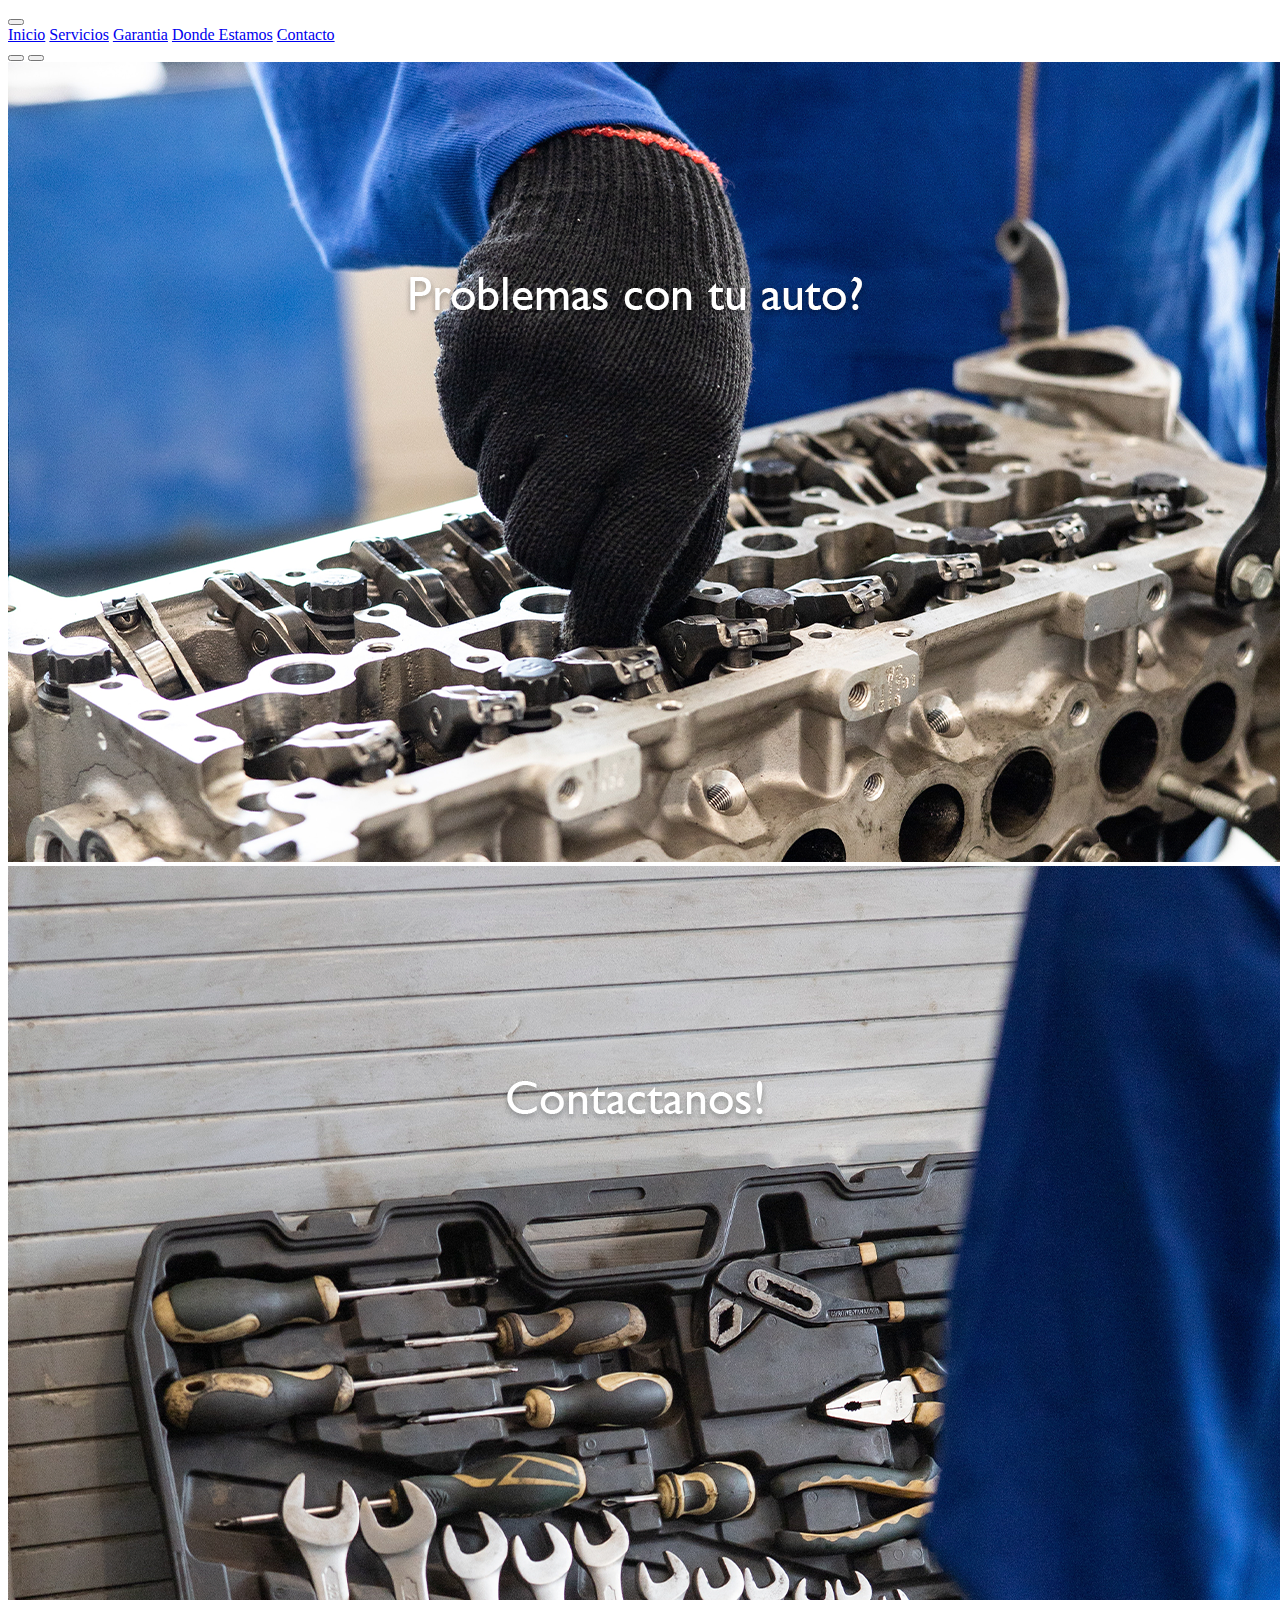
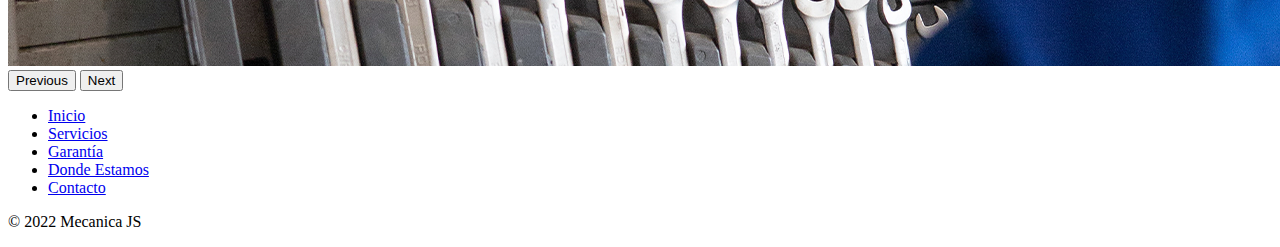
==== index.html @ 37ca134e "usando boostrap" ====
<!DOCTYPE html>
<html lang="en">
<head>
    <meta charset="UTF-8">
    <meta http-equiv="X-UA-Compatible" content="IE=edge">
    <meta name="viewport" content="width=device-width, initial-scale=1.0">
    <!-- Estilo Boostrap -->
    <link href="https://cdn.jsdelivr.net/npm/bootstrap@5.1.3/dist/css/bootstrap.min.css" rel="stylesheet" integrity="sha384-1BmE4kWBq78iYhFldvKuhfTAU6auU8tT94WrHftjDbrCEXSU1oBoqyl2QvZ6jIW3" crossorigin="anonymous">
    <!-- Estilo Propio -->
    <link rel="stylesheet" href="estilo.css">
    <title>Mecanica JS</title>
</head>
<body>
    <!-- menu -->
    <nav class="navbar navbar-expand-lg navbar-dark bg-dark">
      <div class="container-fluid">
        <button class="navbar-toggler" type="button" data-bs-toggle="collapse" data-bs-target="#navbarNavAltMarkup" aria-controls="navbarNavAltMarkup" aria-expanded="false" aria-label="Toggle navigation">
          <span class="navbar-toggler-icon"></span>
        </button>
        <div class="collapse navbar-collapse" id="navbarNavAltMarkup">
          <div class="navbar-nav">
            <a class="nav-link" aria-current="page" href="index.html">Inicio</a>
            <a class="nav-link" aria-current="page" href="servicios.html">Servicios</a>
            <a class="nav-link" aria-current="page" href="#">Garantia</a>
            <a class="nav-link" aria-current="page" href="#">Donde Estamos</a>
            <a class="nav-link" aria-current="page" href="#">Contacto</a>
          </div>
        </div>
      </div>
    </nav>
    <!-- carrousel -->
      <div id="carouselExampleIndicators" class="carousel slide" data-bs-ride="carousel">
        <div class="carousel-indicators">
          <button type="button" data-bs-target="#carouselExampleIndicators" data-bs-slide-to="0" class="active" aria-current="true" aria-label="Slide 1"></button>
          <button type="button" data-bs-target="#carouselExampleIndicators" data-bs-slide-to="1" aria-label="Slide 2"></button>
          
        </div>
        <div class="carousel-inner">
          <div class="carousel-item active">
            <img src="./img/probcontuauto.png" class="d-block w-100" alt="...">
          </div>
          <div class="carousel-item">
            <img src="./img/contactanos.png" class="d-block w-100" alt="...">
          </div>
        </div>
        <button class="carousel-control-prev" type="button" data-bs-target="#carouselExampleIndicators" data-bs-slide="prev">
          <span class="carousel-control-prev-icon" aria-hidden="true"></span>
          <span class="visually-hidden">Previous</span>
        </button>
        <button class="carousel-control-next" type="button" data-bs-target="#carouselExampleIndicators" data-bs-slide="next">
          <span class="carousel-control-next-icon" aria-hidden="true"></span>
          <span class="visually-hidden">Next</span>
        </button>
      </div>
      <!-- footer -->
      <div class="b-example-divider"></div>
      <div class="container-fluid bg-dark">
        <footer class="container-fluid py-4 my-8">
          <ul class="nav justify-content-center border-bottom pb-3 mb-3">
            <li class="nav-item"><a href="index.html" class="nav-link px-2 text-muted">Inicio</a></li>
            <li class="nav-item"><a href="servicios.html" class="nav-link px-2 text-muted">Servicios</a></li>
            <li class="nav-item"><a href="garantia.html" class="nav-link px-2 text-muted">Garantía</a></li>
            <li class="nav-item"><a href="dondeestamos.html" class="nav-link px-2 text-muted">Donde Estamos</a></li>
            <li class="nav-item"><a href="contacto.html" class="nav-link px-2 text-muted">Contacto</a></li>
          </ul>
          <p class="text-center text-muted">&copy; 2022 Mecanica JS</p>
        </footer>
      </div>
    <!-- javascript -->
    <script src="https://cdn.jsdelivr.net/npm/bootstrap@5.1.3/dist/js/bootstrap.bundle.min.js" integrity="sha384-ka7Sk0Gln4gmtz2MlQnikT1wXgYsOg+OMhuP+IlRH9sENBO0LRn5q+8nbTov4+1p" crossorigin="anonymous"></script>
    <script src="https://cdn.jsdelivr.net/npm/@popperjs/core@2.10.2/dist/umd/popper.min.js" integrity="sha384-7+zCNj/IqJ95wo16oMtfsKbZ9ccEh31eOz1HGyDuCQ6wgnyJNSYdrPa03rtR1zdB" crossorigin="anonymous"></script>
    <script src="https://cdn.jsdelivr.net/npm/bootstrap@5.1.3/dist/js/bootstrap.min.js" integrity="sha384-QJHtvGhmr9XOIpI6YVutG+2QOK9T+ZnN4kzFN1RtK3zEFEIsxhlmWl5/YESvpZ13" crossorigin="anonymous"></script>
</body>
</html>
---- estilo.css ----
.servicios {
    padding: 6%;
  
}

.separacion {
    margin-top: 5%;
}
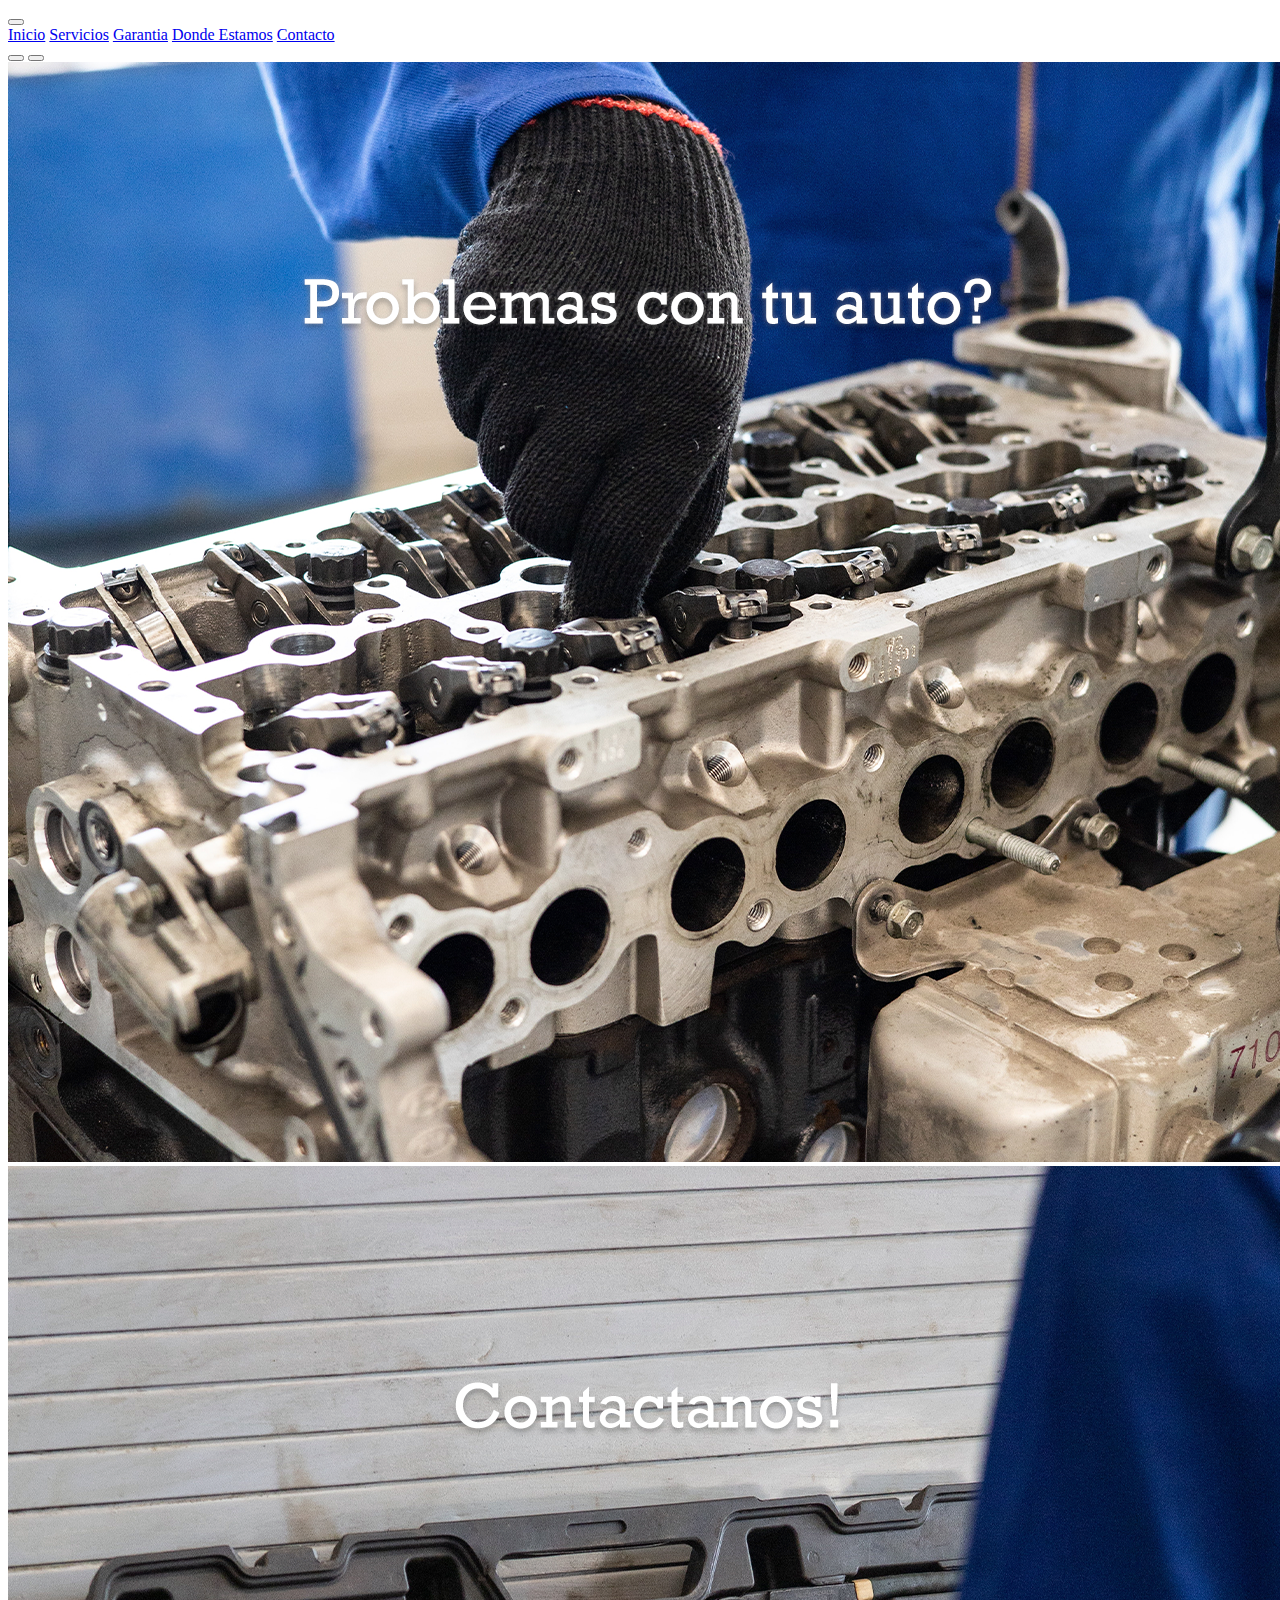
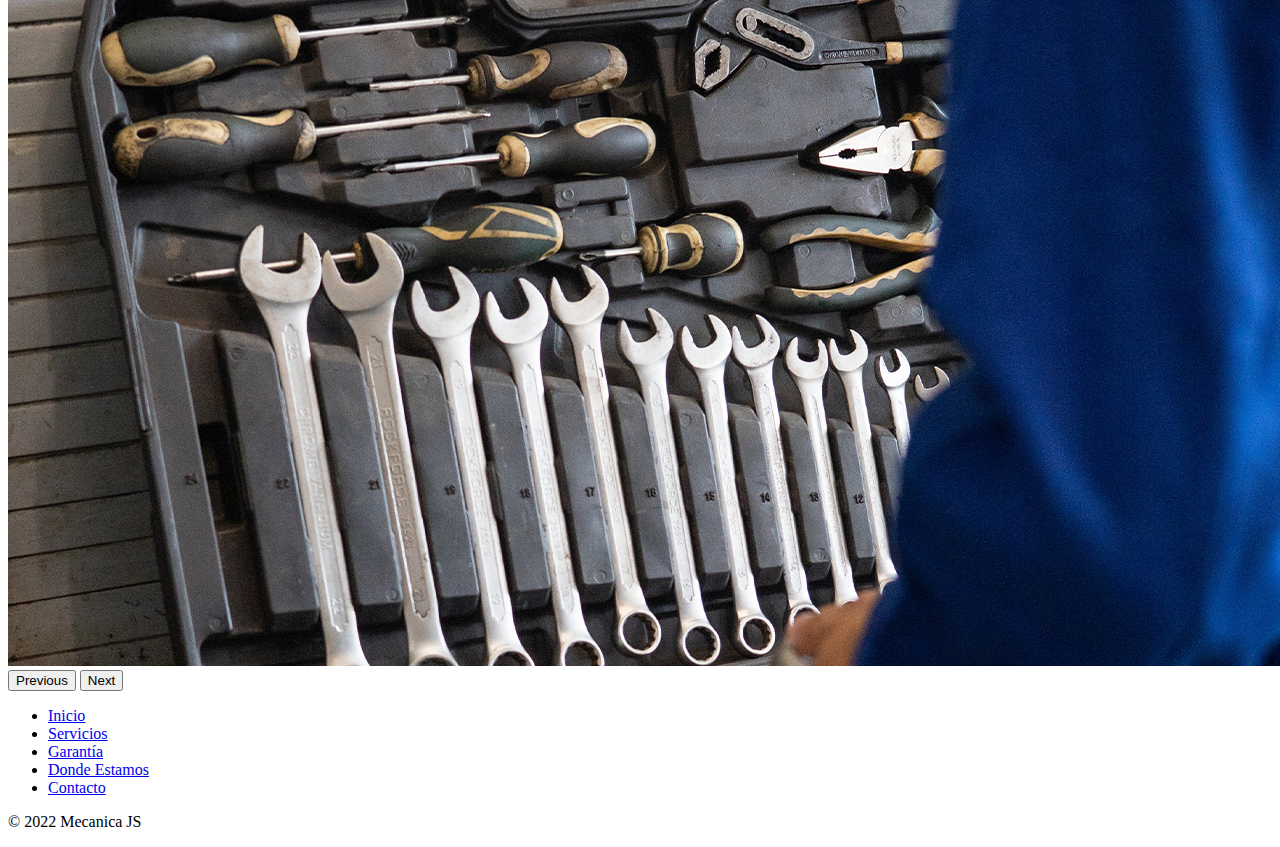
==== commit 099ff324: "boostrap con responsive" ====
--- a/index.html
+++ b/index.html
@@ -8,6 +8,8 @@
     <link href="https://cdn.jsdelivr.net/npm/bootstrap@5.1.3/dist/css/bootstrap.min.css" rel="stylesheet" integrity="sha384-1BmE4kWBq78iYhFldvKuhfTAU6auU8tT94WrHftjDbrCEXSU1oBoqyl2QvZ6jIW3" crossorigin="anonymous">
     <!-- Estilo Propio -->
     <link rel="stylesheet" href="estilo.css">
+    <!-- Estilo de Animaciones -->
+    <link rel="stylesheet" href="https://cdnjs.cloudflare.com/ajax/libs/animate.css/4.1.1/animate.min.css"/>
     <title>Mecanica JS</title>
 </head>
 <body>
@@ -19,11 +21,11 @@
         </button>
         <div class="collapse navbar-collapse" id="navbarNavAltMarkup">
           <div class="navbar-nav">
-            <a class="nav-link" aria-current="page" href="index.html">Inicio</a>
-            <a class="nav-link" aria-current="page" href="servicios.html">Servicios</a>
-            <a class="nav-link" aria-current="page" href="#">Garantia</a>
-            <a class="nav-link" aria-current="page" href="#">Donde Estamos</a>
-            <a class="nav-link" aria-current="page" href="#">Contacto</a>
+            <a class="nav-link animate__animated animate__slideInUp" aria-current="page" href="index.html">Inicio</a>
+            <a class="nav-link animate__animated animate__slideInUp" aria-current="page" href="servicios.html">Servicios</a>
+            <a class="nav-link animate__animated animate__slideInUp" aria-current="page" href="#">Garantia</a>
+            <a class="nav-link animate__animated animate__slideInUp" aria-current="page" href="#">Donde Estamos</a>
+            <a class="nav-link animate__animated animate__slideInUp" aria-current="page" href="#">Contacto</a>
           </div>
         </div>
       </div>
@@ -37,10 +39,10 @@
         </div>
         <div class="carousel-inner">
           <div class="carousel-item active">
-            <img src="./img/probcontuauto.png" class="d-block w-100" alt="...">
+            <img src="./img/ESTASI.png" class="d-block w-100" alt="...">
           </div>
           <div class="carousel-item">
-            <img src="./img/contactanos.png" class="d-block w-100" alt="...">
+            <img src="./img/ESTA.png" class="d-block w-100" alt="...">
           </div>
         </div>
         <button class="carousel-control-prev" type="button" data-bs-target="#carouselExampleIndicators" data-bs-slide="prev">
